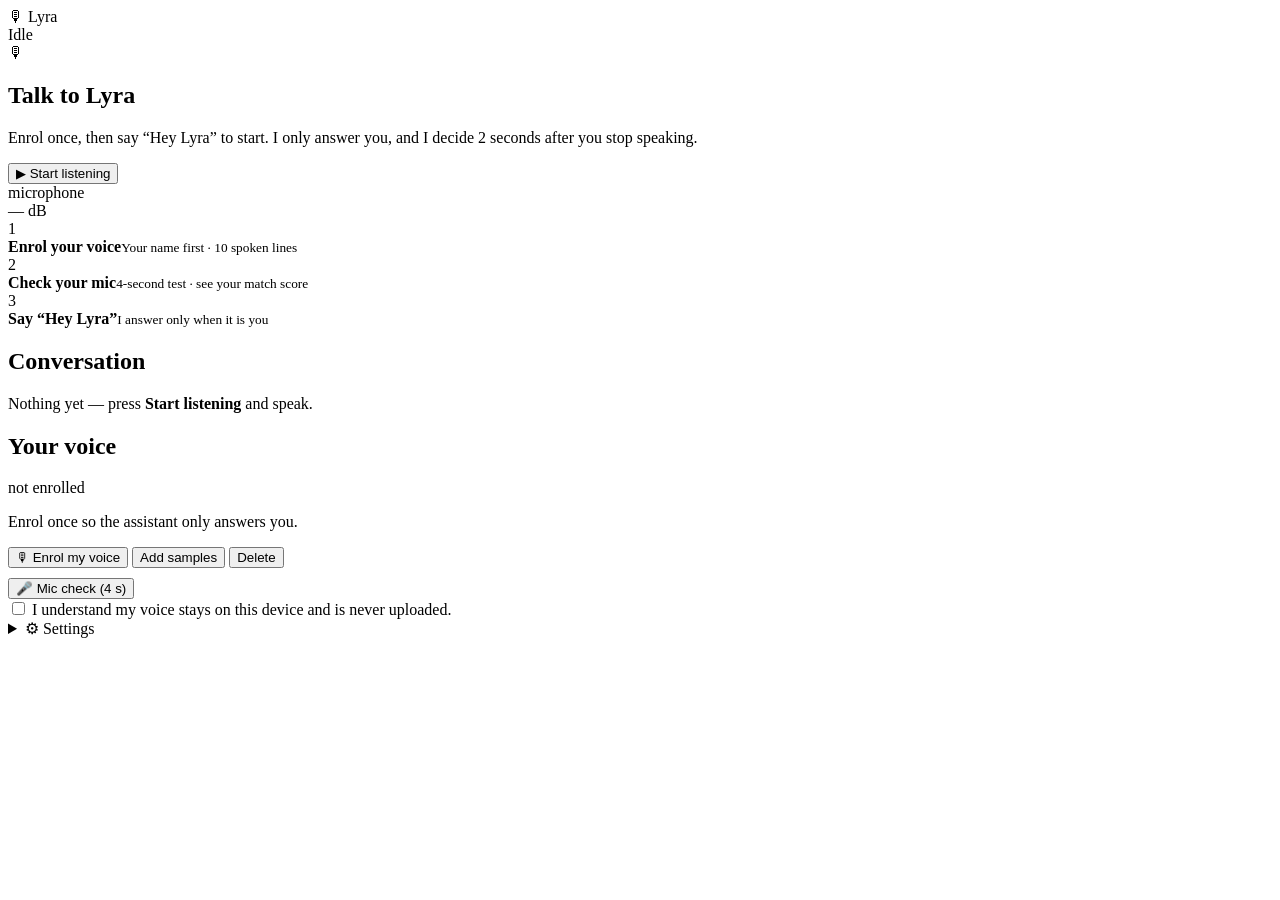
==== ui/index.html @ ef83c186 "Add Lyra: owner-only voice assistant with wake word and spoken enrolment - speaker gate with a fixed" ====
<!DOCTYPE html>
<html lang="en">
<head>
  <meta charset="UTF-8" />
  <meta name="viewport" content="width=device-width, initial-scale=1.0" />
  <title>Lyra — your private voice assistant</title>
  <link rel="stylesheet" href="/style.css" />
</head>
<body>
  <header class="topbar">
    <div class="brand">🎙 Lyra</div>
    <div class="top-right">
      <span class="status-pill" id="status">Idle</span>
      <span class="dot" id="conn-dot" title="connection"></span>
    </div>
  </header>

  <main class="layout">
    <!-- LEFT -->
    <div class="col-main">
      <section class="hero">
        <div class="orb" id="orb">
          <span class="orb-ring"></span>
          <span class="orb-ring delay"></span>
          <div class="orb-core" id="orb-core">🎙</div>
        </div>
        <h1 id="hero-title">Talk to Lyra</h1>
        <p class="sub" id="hero-sub">Enrol once, then say “Hey Lyra” to start. I only answer you, and I decide 2 seconds after you stop speaking.</p>
        <button class="btn big primary" id="btn-listen">▶ Start listening</button>

        <div class="hero-status">
          <span class="speech-dot" id="speech-dot"></span>
          <span id="speech-text">microphone</span>
          <div class="meter"><div class="meter-fill" id="live-level"></div></div>
          <span id="mic-db" class="mic-db">— dB</span>
        </div>
        <div class="capture" id="capture" hidden>
          <div class="capture-head">
            <span class="capture-title" id="capture-title">Capturing your speech…</span>
            <span class="capture-time" id="capture-time">0.0 s</span>
          </div>
          <div class="capture-bar"><div class="capture-fill" id="capture-fill"></div></div>
          <div class="capture-note" id="capture-note">The bot decides 2 seconds after you stop talking.</div>
        </div>
        <div class="mic-warning" id="mic-warning" hidden>⚠ Mic level looks low — speak louder, move closer, or check your input device.</div>

        <div class="score-block" id="score-block" hidden>
          <div class="score-label">Voice match: <b id="score-label">—</b></div>
          <div class="score-track">
            <div class="score-fill" id="score-fill"></div>
            <div class="score-thresh" id="score-thresh"></div>
          </div>
          <div class="score-hint">owner = 35% or higher</div>
        </div>
      </section>

      <section class="steps" id="steps">
        <div class="step" data-step="1">
          <span class="num">1</span>
          <div><b>Enrol your voice</b><small>Your name first · 10 spoken lines</small></div>
        </div>
        <div class="step" data-step="2">
          <span class="num">2</span>
          <div><b>Check your mic</b><small>4-second test · see your match score</small></div>
        </div>
        <div class="step" data-step="3">
          <span class="num">3</span>
          <div><b>Say “Hey Lyra”</b><small>I answer only when it is you</small></div>
        </div>
      </section>

      <section class="card">
        <div class="card-head"><h2>Conversation</h2></div>
        <div class="conversation" id="conversation">
          <div class="empty">Nothing yet — press <b>Start listening</b> and speak.</div>
        </div>
      </section>
    </div>

    <!-- RIGHT -->
    <div class="col-side">
      <section class="card">
        <div class="card-head">
          <h2>Your voice</h2>
          <span class="pill" id="vp-pill">not enrolled</span>
        </div>
        <p class="hint" id="vp-meta">Enrol once so the assistant only answers you.</p>
        <div class="btn-row">
          <button class="btn primary" id="btn-enrol">🎙 Enrol my voice</button>
          <button class="btn" id="btn-add">Add samples</button>
          <button class="btn" id="btn-restore" hidden>Restore</button>
          <button class="btn danger" id="btn-delete">Delete</button>
        </div>
        <div class="btn-row" style="margin-top:10px">
          <button class="btn" id="btn-miccheck">🎤 Mic check (4 s)</button>
        </div>
        <div class="miccheck-out" id="miccheck-out" hidden></div>
        <label class="consent">
          <input type="checkbox" id="enrol-consent" />
          I understand my voice stays on this device and is never uploaded.
        </label>
      </section>

      <section class="card" id="enrol-card" hidden>
        <div class="card-head">
          <h2>Enrolment</h2>
          <button class="btn ghost" id="btn-cancel">cancel</button>
        </div>
        <div class="progress"><div class="progress-bar" id="enrol-progress"></div></div>

        <div id="name-stage" hidden>
          <div class="prompt-count">First question</div>
          <div class="read-label">I will ask you out loud. Answer when you hear it:</div>
          <div class="name-question" id="name-question">🎙 “What is your name?”</div>
          <div class="hint">Say it naturally, for example “My name is Adnan.”</div>
        </div>

        <div id="prompt-stage">
          <div class="prompt-count" id="prompt-count">Prompt 1 of 10</div>
          <div class="read-label">Read this aloud:</div>
          <div class="prompt-line" id="prompt-line"></div>
          <div class="prompt-tone" id="enrol-tone"></div>
        </div>

        <div class="rec-row">
          <button class="btn rec" id="btn-record">● Tap to record</button>
          <div class="meter grow"><div class="meter-fill" id="record-level"></div></div>
          <span class="rec-time" id="record-time"></span>
        </div>
        <div class="enrol-dots" id="enrol-dots"></div>
        <div class="result" id="enrol-result"></div>
      </section>

      <details class="card settings">
        <summary>⚙ Settings</summary>
        <div class="settings-grid">
          <label class="field">Stop after (minutes)
            <input type="range" id="timeout" min="1" max="60" step="1" />
            <output id="timeout-out"></output>
          </label>
          <label class="toggle"><input type="checkbox" id="timeout-enabled" /> auto-sleep when idle</label>
          <label class="toggle"><input type="checkbox" id="saveutt" /> save audio to <code>debug/</code></label>
        </div>
      </details>
    </div>
  </main>

  <script src="/app.js"></script>
  <div class="toast" id="toast" hidden></div>
</body>
</html>
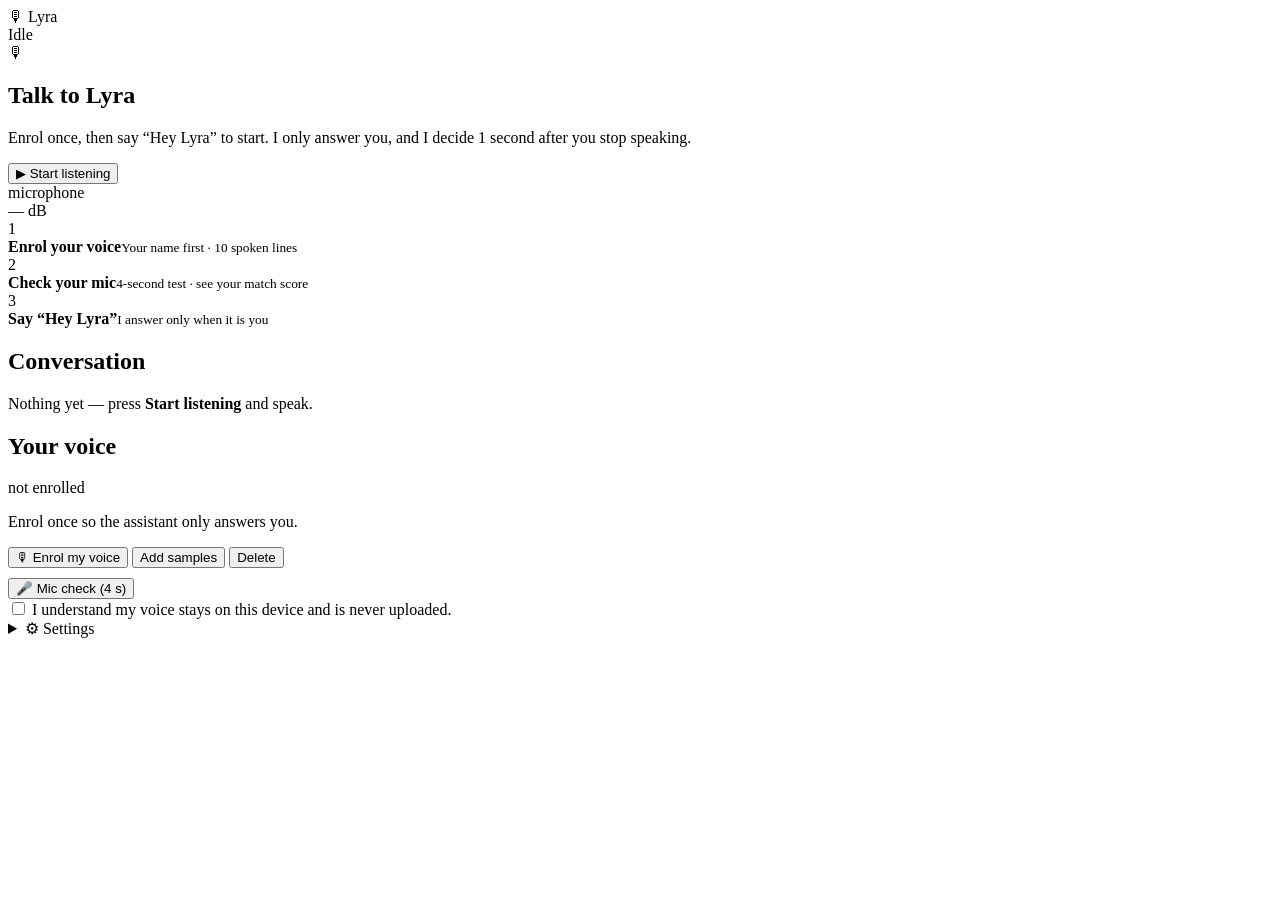
==== commit 106e5a9c: "Reduce stop-silence to 1s and pre-warm answer model for faster recognition" ====
--- a/ui/index.html
+++ b/ui/index.html
@@ -25,7 +25,7 @@
           <div class="orb-core" id="orb-core">🎙</div>
         </div>
         <h1 id="hero-title">Talk to Lyra</h1>
-        <p class="sub" id="hero-sub">Enrol once, then say “Hey Lyra” to start. I only answer you, and I decide 2 seconds after you stop speaking.</p>
+        <p class="sub" id="hero-sub">Enrol once, then say “Hey Lyra” to start. I only answer you, and I decide 1 second after you stop speaking.</p>
         <button class="btn big primary" id="btn-listen">▶ Start listening</button>
 
         <div class="hero-status">
@@ -40,7 +40,7 @@
             <span class="capture-time" id="capture-time">0.0 s</span>
           </div>
           <div class="capture-bar"><div class="capture-fill" id="capture-fill"></div></div>
-          <div class="capture-note" id="capture-note">The bot decides 2 seconds after you stop talking.</div>
+          <div class="capture-note" id="capture-note">The bot decides 1 second after you stop talking.</div>
         </div>
         <div class="mic-warning" id="mic-warning" hidden>⚠ Mic level looks low — speak louder, move closer, or check your input device.</div>
 
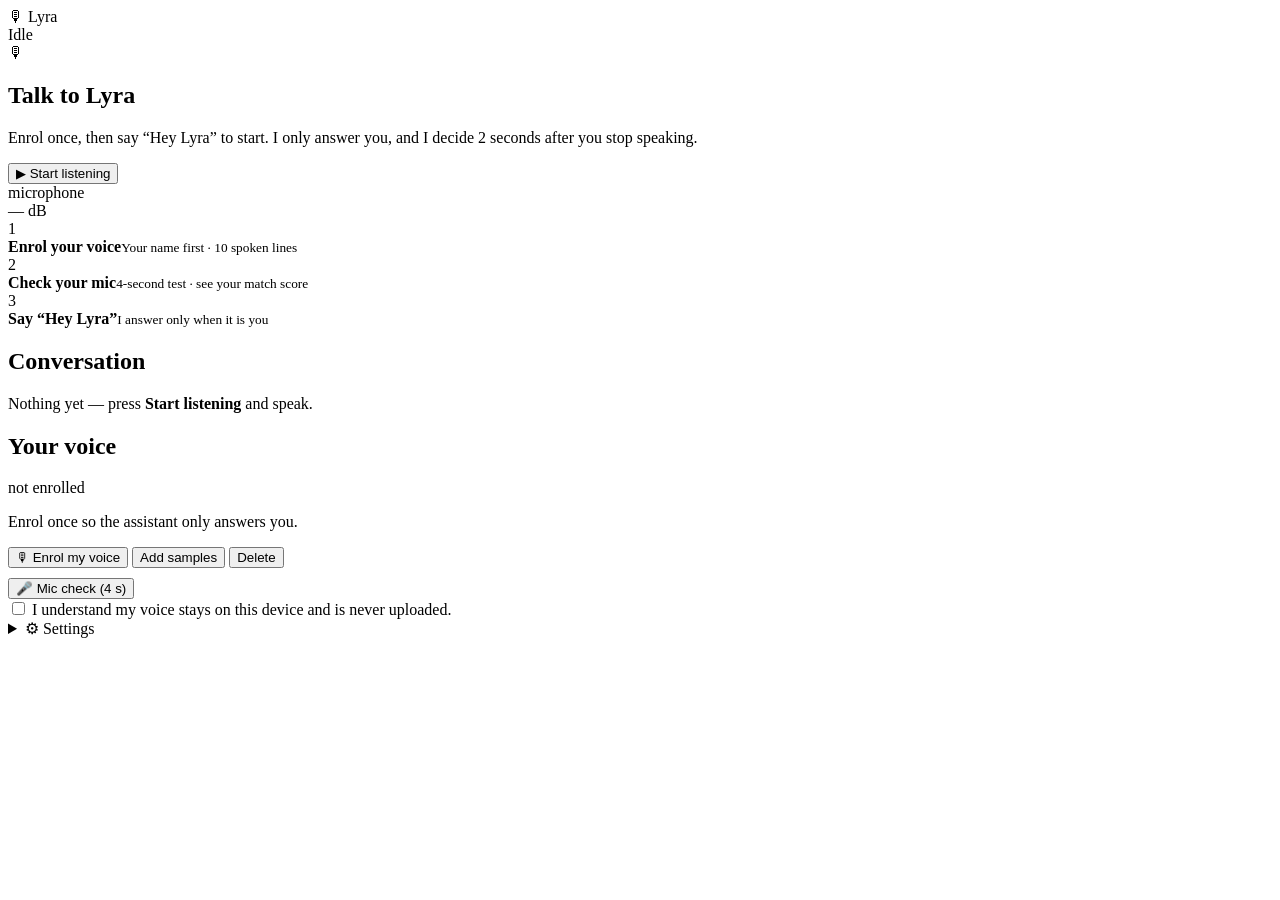
==== commit 160d8974: "Speed up live replies (~1s) and add mic-check subtitles - Speak replies in the browser (Web Speech A" ====
--- a/ui/index.html
+++ b/ui/index.html
@@ -25,7 +25,7 @@
           <div class="orb-core" id="orb-core">🎙</div>
         </div>
         <h1 id="hero-title">Talk to Lyra</h1>
-        <p class="sub" id="hero-sub">Enrol once, then say “Hey Lyra” to start. I only answer you, and I decide 1 second after you stop speaking.</p>
+        <p class="sub" id="hero-sub">Enrol once, then say “Hey Lyra” to start. I only answer you, and I decide 2 seconds after you stop speaking.</p>
         <button class="btn big primary" id="btn-listen">▶ Start listening</button>
 
         <div class="hero-status">
@@ -40,7 +40,7 @@
             <span class="capture-time" id="capture-time">0.0 s</span>
           </div>
           <div class="capture-bar"><div class="capture-fill" id="capture-fill"></div></div>
-          <div class="capture-note" id="capture-note">The bot decides 1 second after you stop talking.</div>
+          <div class="capture-note" id="capture-note">The bot decides 2 seconds after you stop talking.</div>
         </div>
         <div class="mic-warning" id="mic-warning" hidden>⚠ Mic level looks low — speak louder, move closer, or check your input device.</div>
 
